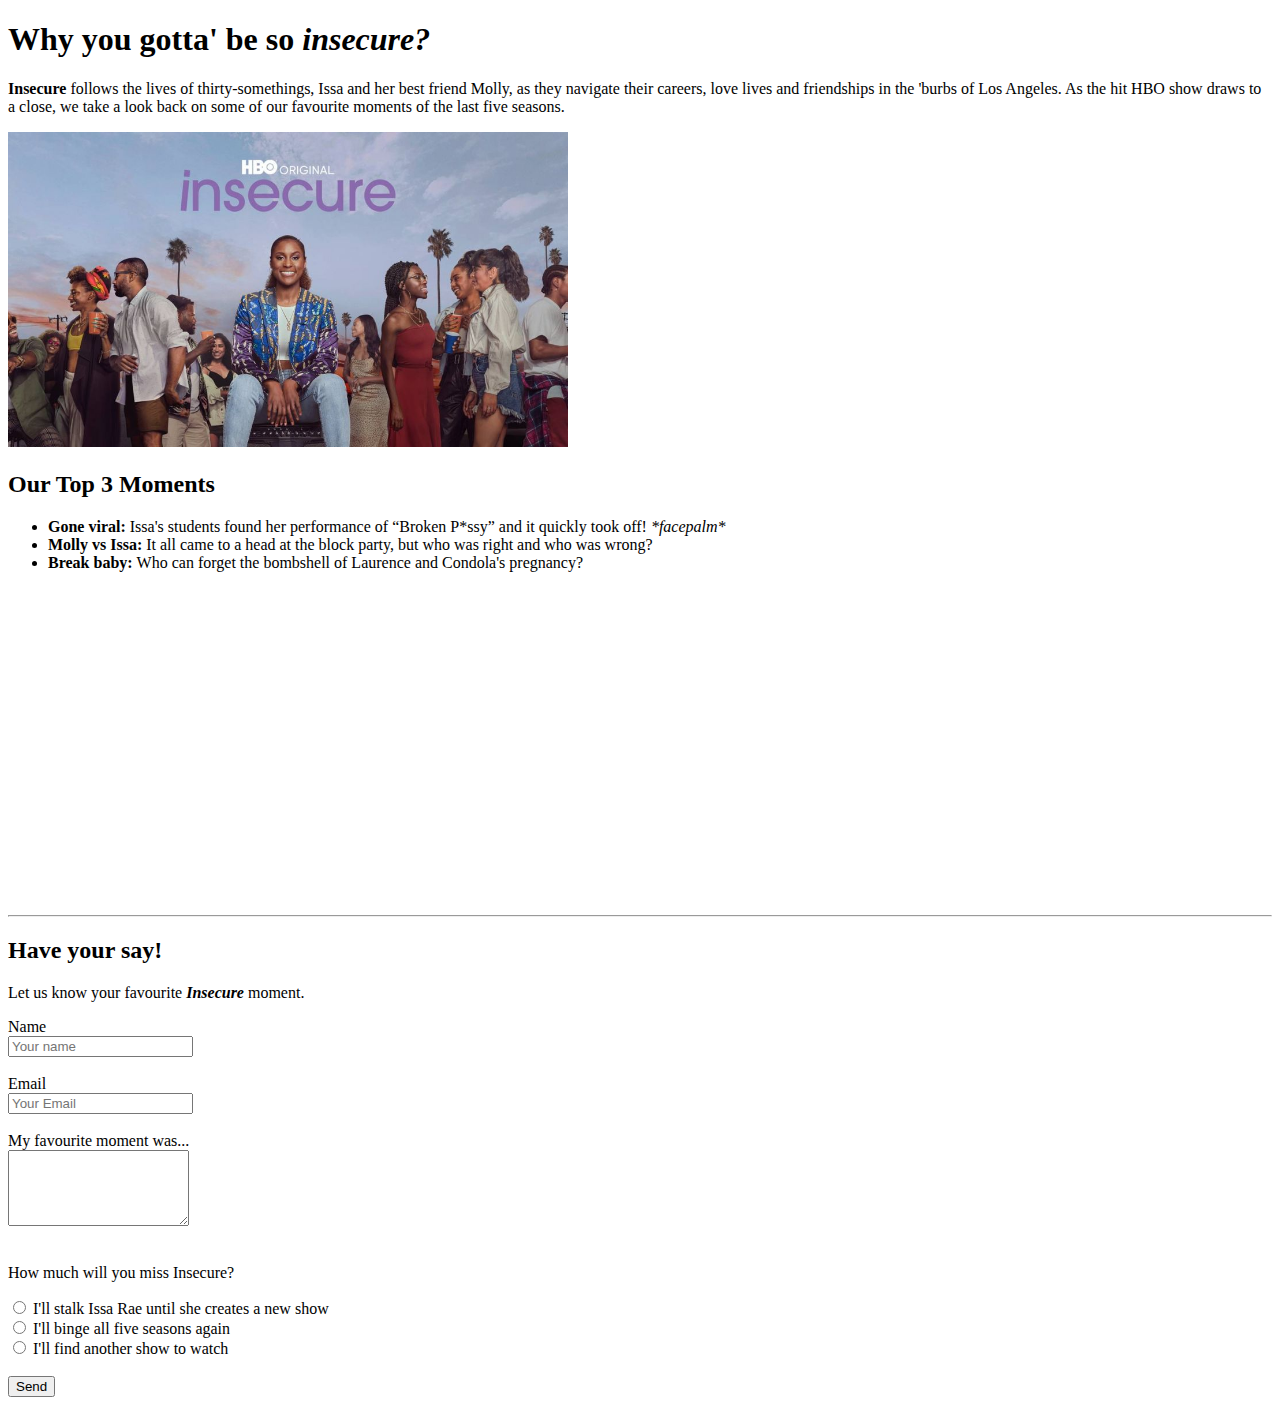
==== fan-page/index.html @ f6d26147 "adding new files" ====
<!DOCTYPE html>
<html lang="en">
  <head>
    <meta charset="utf-8" />
    <meta name="description" content="A fanpage about Insecure, the awesome HBO series by Issa Rae" />
    <meta name="keywords" content="insecure, issa rae, hbo" />
    <meta name="viewport" content="width=device-width, initial-scale=1.0" />
    <meta name="author" content="janinebknr" />
    <title>Insecure Fanpage | Issa Rae | HBO</title>
  </head>
  <body>
    <header></header>
    <main>
      <section>
        <h1>Why you gotta' be so <i>insecure?</i></h1>
        <p><strong>Insecure</strong> follows the lives of thirty-somethings, Issa and her best friend Molly, as they navigate their careers, love lives and friendships in the 'burbs of Los Angeles. As the hit HBO show draws to a close, we take a look back on some of our favourite moments of the last five seasons.</p>
	    <img src="insecure-promo.jpg" alt="Cast of Insecure" width="560" />
        <h2>Our Top 3 Moments</h2>
        <ul>
          <li>
            <strong>Gone viral: </strong>Issa's students found her performance of <q>Broken P*ssy</q> and it quickly took off! <i>*facepalm*</i>
          </li>
          <li>
            <strong>Molly vs Issa: </strong>It all came to a head at the block party, but who was right and who was wrong?
          </li>
          <li>
            <strong>Break baby: </strong>Who can forget the bombshell of Laurence and Condola's pregnancy?
          </li>
        </ul>
        <iframe width="560" height="315" src="https://www.youtube.com/embed/KOHWZvc1sZc" title="Issa Rae Broken P*ssy" frameborder="0" allow="accelerometer; autoplay; clipboard-write; encrypted-media; gyroscope; picture-in-picture" allowfullscreen></iframe>
        <hr />
      </section>
      <section>
        <h2>Have your say!</h2>
        <p>Let us know your favourite <b><i>Insecure</i></b> moment.</p>
        <form onsubmit="submitForm()">
          <label for="name">Name</label><br />
          <input type="text" id="name" name="name" placeholder="Your name" />
          <br /><br />
          <label for="email">Email</label><br />
          <input type="text"  id="email" name="email" placeholder="Your Email" />
          <br /><br />
          <label for="subject">My favourite moment was...</label>
          <br />
          <textarea id="subject" name="subject" placeholder="Enter your favourite moment" style="height:70px">
          </textarea>
          <br /><br />
          <p>How much will you miss Insecure?</p>
          <input type="radio" id="miss1" name="miss" value="30" />
          <label for="miss1">I'll stalk Issa Rae until she creates a new show</label><br />
          <input type="radio" id="miss2" name="miss" value="60" />
          <label for="miss2">I'll binge all five seasons again</label><br />
          <input type="radio" id="miss3" name="miss" value="100" />
          <label for="miss3">I'll find another show to watch</label>
          <br /><br />
          <input type="submit" value="Send" />
        </form>
      </section>
    </main>
  </body>
</html>
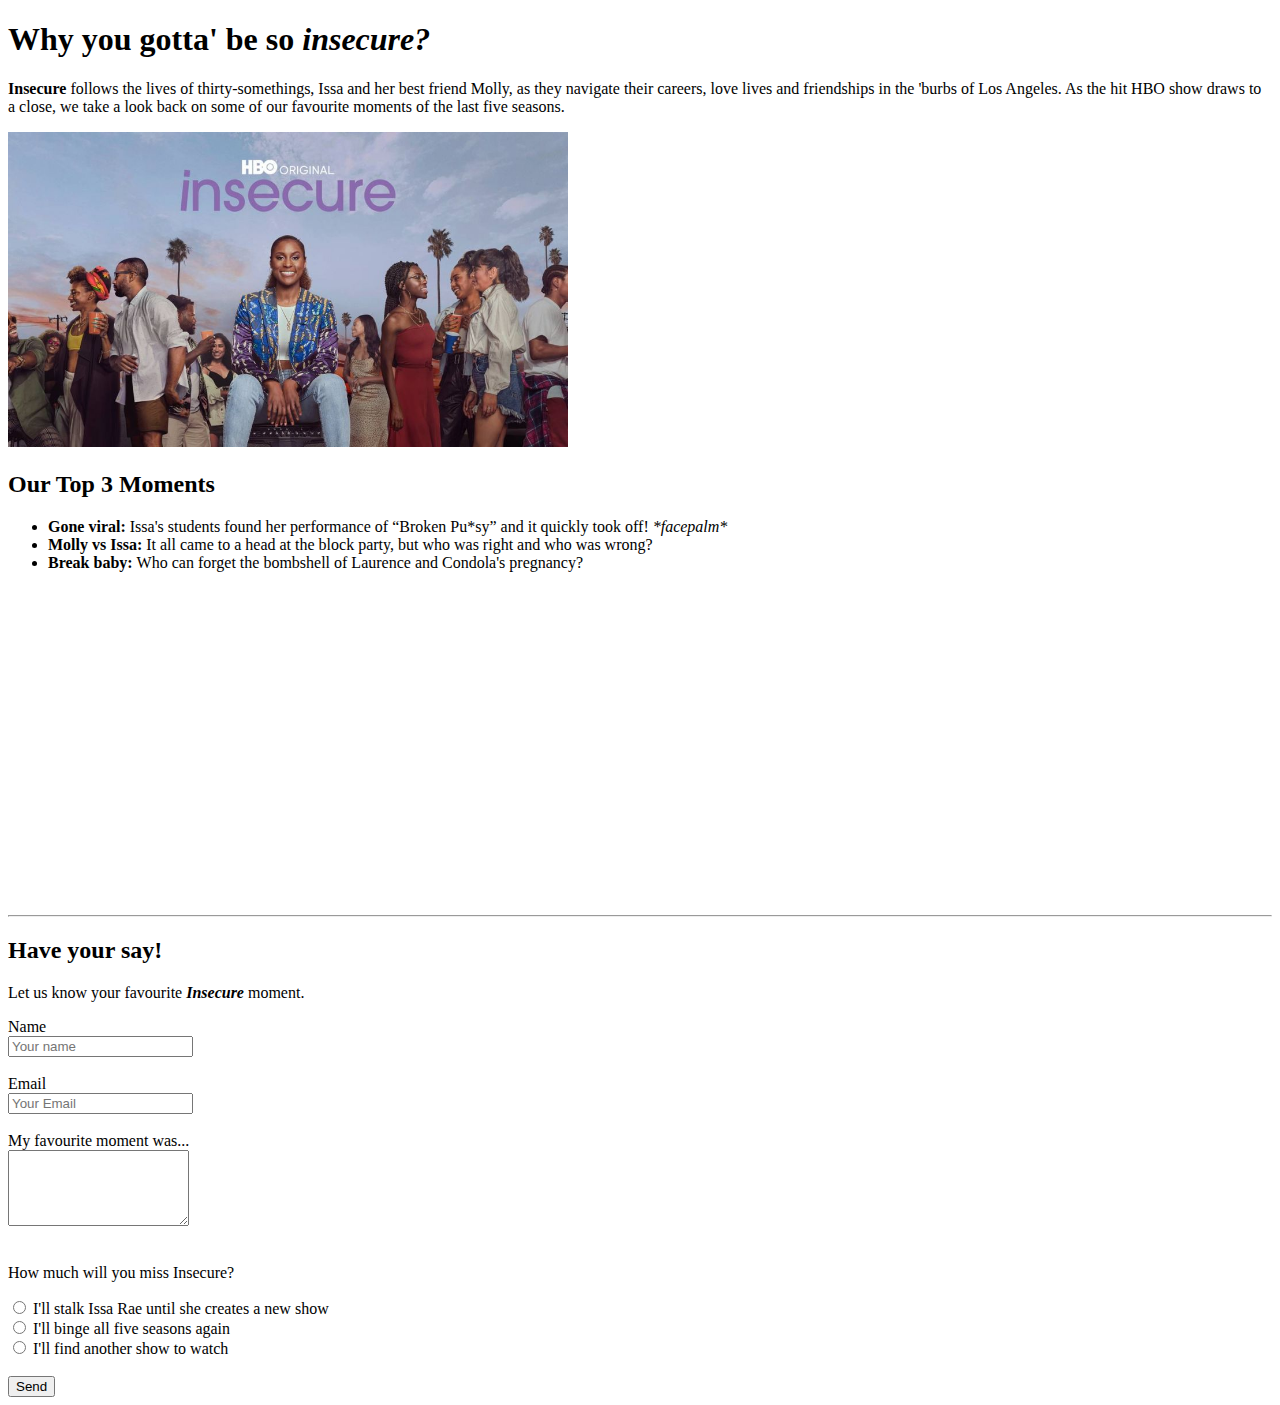
==== commit 21857c4c: "updated spelling on fan page" ====
--- a/fan-page/index.html
+++ b/fan-page/index.html
@@ -18,7 +18,7 @@
         <h2>Our Top 3 Moments</h2>
         <ul>
           <li>
-            <strong>Gone viral: </strong>Issa's students found her performance of <q>Broken P*ssy</q> and it quickly took off! <i>*facepalm*</i>
+            <strong>Gone viral: </strong>Issa's students found her performance of <q>Broken Pu*sy</q> and it quickly took off! <i>*facepalm*</i>
           </li>
           <li>
             <strong>Molly vs Issa: </strong>It all came to a head at the block party, but who was right and who was wrong?
@@ -27,7 +27,7 @@
             <strong>Break baby: </strong>Who can forget the bombshell of Laurence and Condola's pregnancy?
           </li>
         </ul>
-        <iframe width="560" height="315" src="https://www.youtube.com/embed/KOHWZvc1sZc" title="Issa Rae Broken P*ssy" frameborder="0" allow="accelerometer; autoplay; clipboard-write; encrypted-media; gyroscope; picture-in-picture" allowfullscreen></iframe>
+        <iframe width="560" height="315" src="https://www.youtube.com/embed/KOHWZvc1sZc" title="Issa Rae Broken Pu*sy" frameborder="0" allow="accelerometer; autoplay; clipboard-write; encrypted-media; gyroscope; picture-in-picture" allowfullscreen></iframe>
         <hr />
       </section>
       <section>
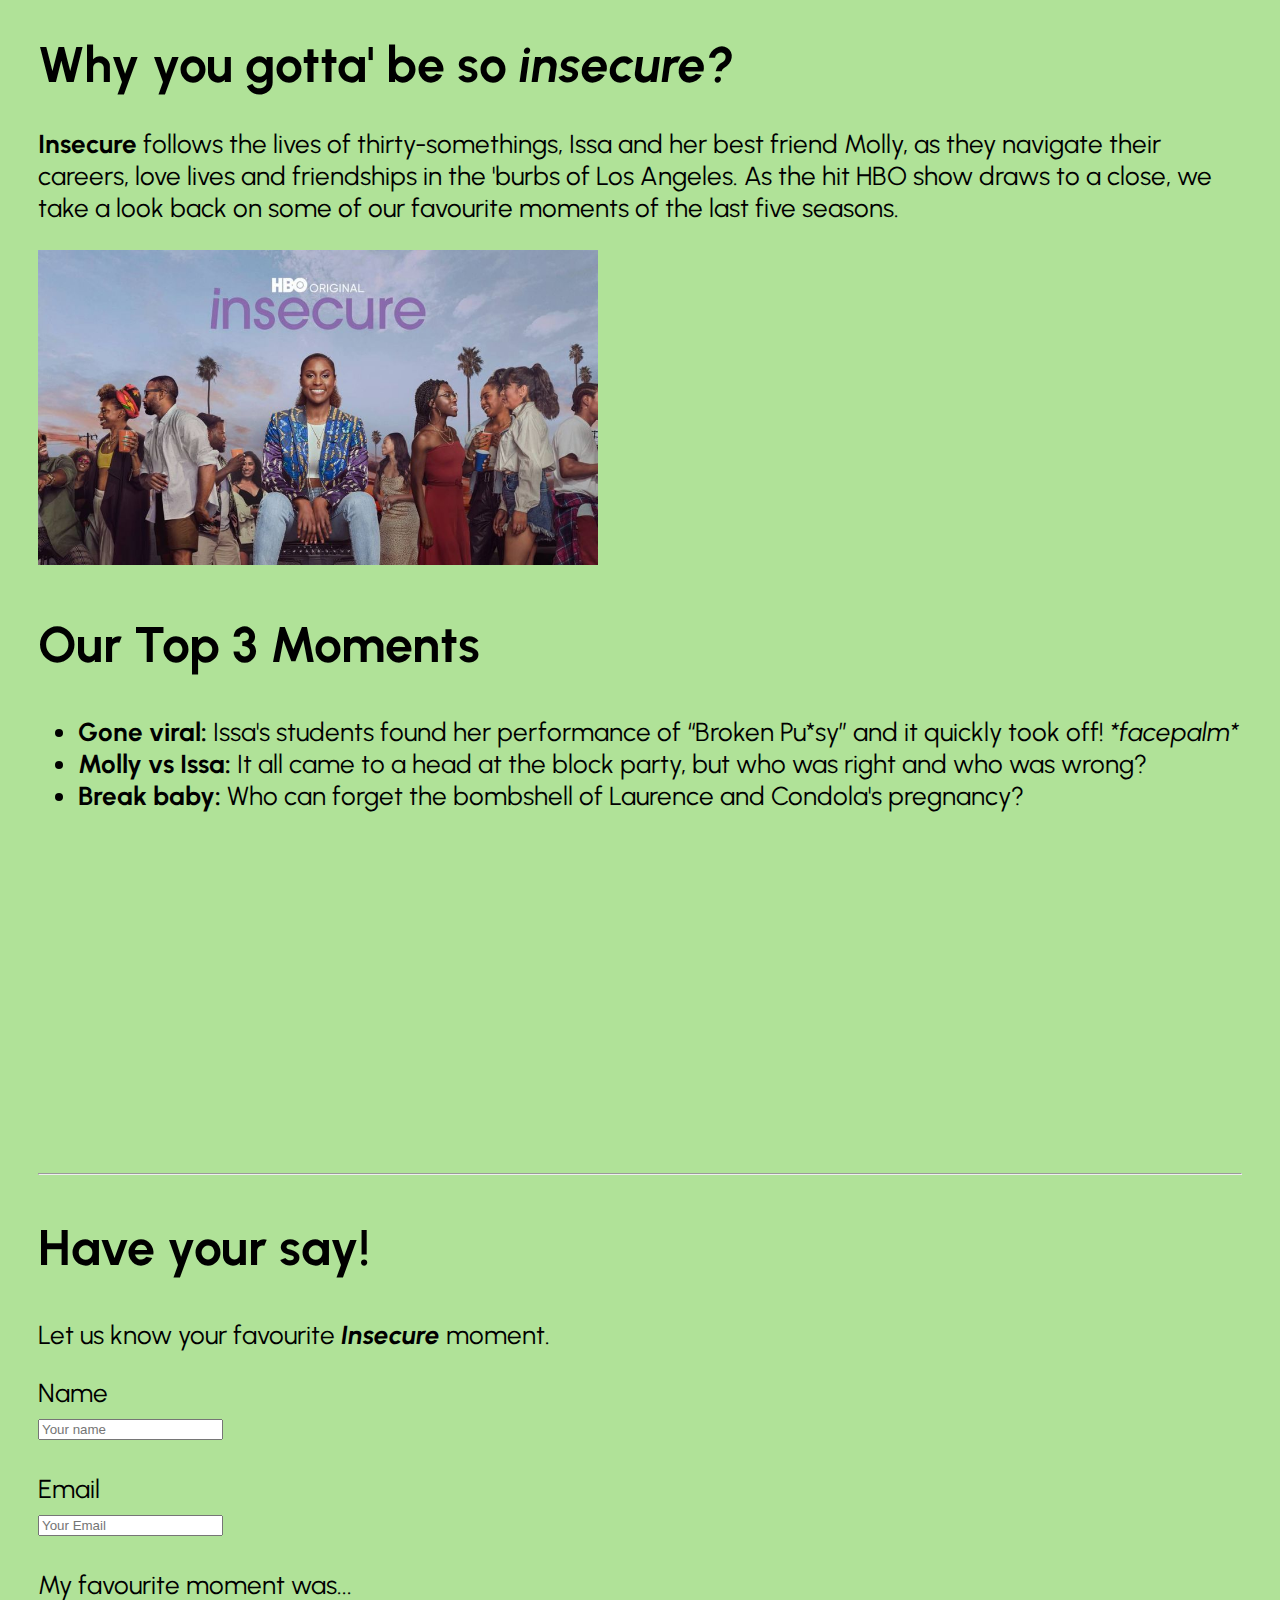
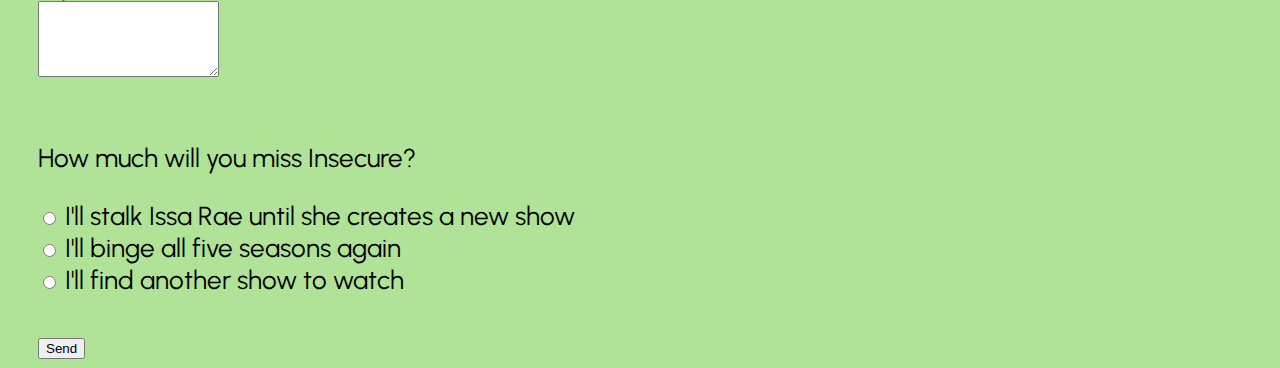
==== commit cfc8011b: "Adding responsive styling" ====
--- a/fan-page/index.html
+++ b/fan-page/index.html
@@ -6,6 +6,7 @@
     <meta name="keywords" content="insecure, issa rae, hbo" />
     <meta name="viewport" content="width=device-width, initial-scale=1.0" />
     <meta name="author" content="janinebknr" />
+    <link rel="stylesheet" type="text/css" href="style.css" />
     <title>Insecure Fanpage | Issa Rae | HBO</title>
   </head>
   <body>
--- a/fan-page/style.css
+++ b/fan-page/style.css
@@ -0,0 +1,38 @@
+@import url('https://fonts.googleapis.com/css2?family=Urbanist:ital,wght@0,400;0,700;1,400;1,700&display=swap');
+
+body { 
+	font-family: 'Urbanist', sans-serif; 
+	font-size: 14px; 
+	background-color: #3D3B8E;
+	color: #FFF;
+}
+
+h1, 
+h2, 
+h3, 
+h4, 
+h5, 
+h6 {
+	font-size: 20px;
+}
+
+@media (min-width: 480px) {
+	body {
+		font-size: 26px; 
+		background-color: #B0E298;
+		color: #000;
+	}
+
+	h1, 
+	h2, 
+	h3, 
+	h4, 
+	h5, 
+	h6 {
+		font-size: 50px;
+	}
+	
+	section {
+		padding: 0 30px;
+	}
+}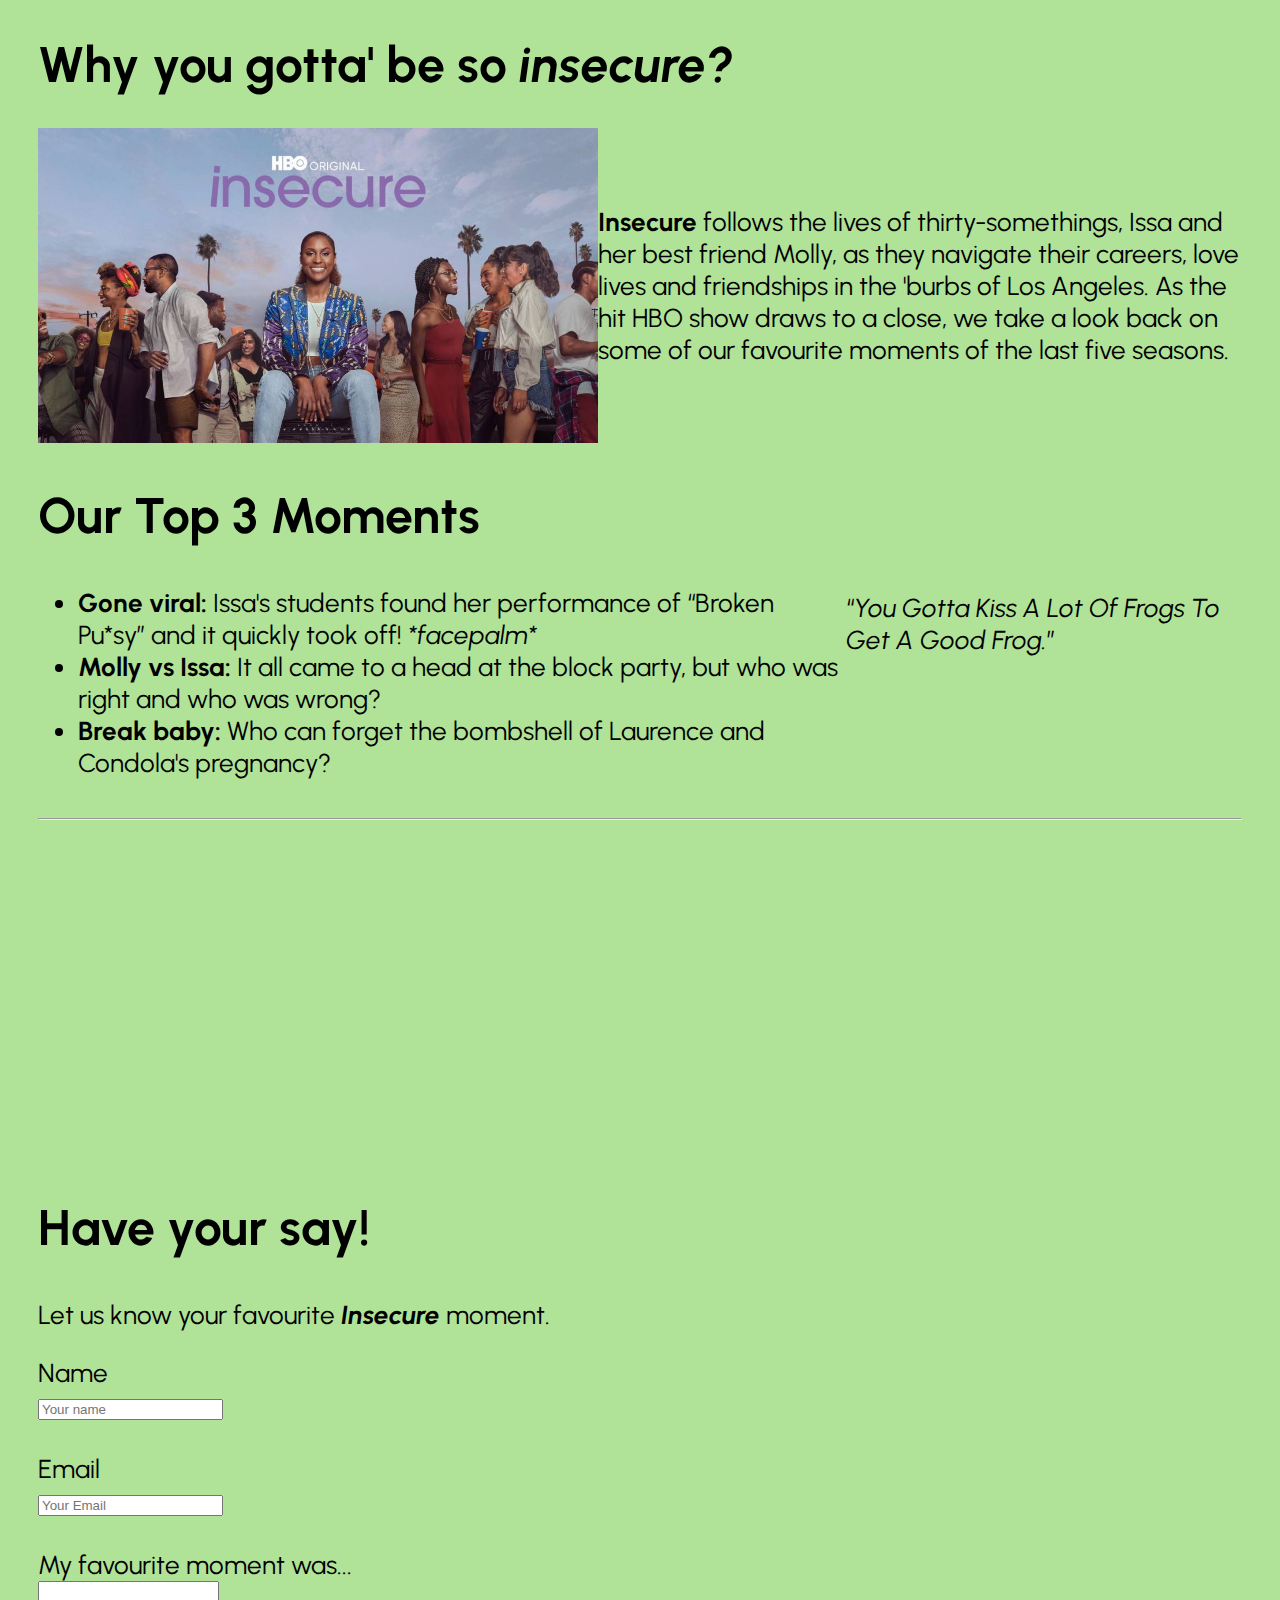
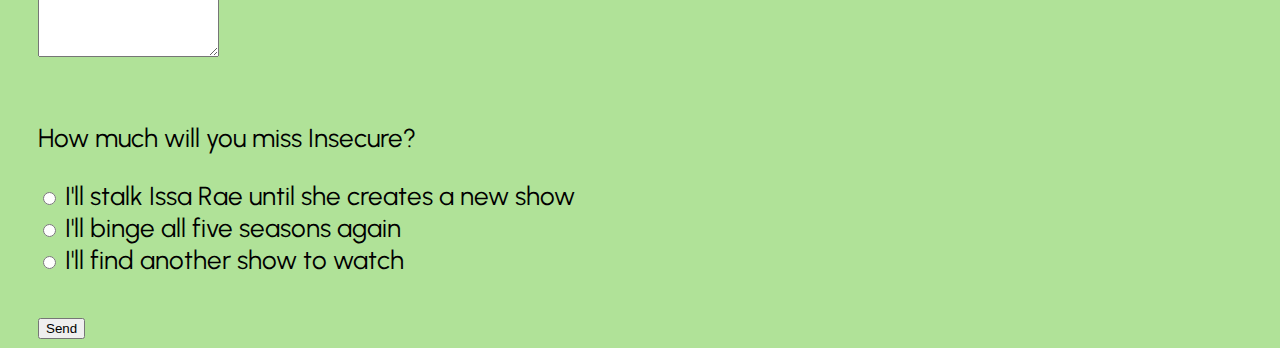
==== commit 01dc6db2: "Adding flexbox to fan page" ====
--- a/fan-page/index.html
+++ b/fan-page/index.html
@@ -14,23 +14,29 @@
     <main>
       <section>
         <h1>Why you gotta' be so <i>insecure?</i></h1>
-        <p><strong>Insecure</strong> follows the lives of thirty-somethings, Issa and her best friend Molly, as they navigate their careers, love lives and friendships in the 'burbs of Los Angeles. As the hit HBO show draws to a close, we take a look back on some of our favourite moments of the last five seasons.</p>
-	    <img src="insecure-promo.jpg" alt="Cast of Insecure" width="560" />
-        <h2>Our Top 3 Moments</h2>
-        <ul>
-          <li>
-            <strong>Gone viral: </strong>Issa's students found her performance of <q>Broken Pu*sy</q> and it quickly took off! <i>*facepalm*</i>
-          </li>
-          <li>
-            <strong>Molly vs Issa: </strong>It all came to a head at the block party, but who was right and who was wrong?
-          </li>
-          <li>
-            <strong>Break baby: </strong>Who can forget the bombshell of Laurence and Condola's pregnancy?
-          </li>
-        </ul>
-        <iframe width="560" height="315" src="https://www.youtube.com/embed/KOHWZvc1sZc" title="Issa Rae Broken Pu*sy" frameborder="0" allow="accelerometer; autoplay; clipboard-write; encrypted-media; gyroscope; picture-in-picture" allowfullscreen></iframe>
+        <div class="container">
+		    <img src="insecure-promo.jpg" alt="Cast of Insecure" width="560" height="315" />
+	        <p><strong>Insecure</strong> follows the lives of thirty-somethings, Issa and her best friend Molly, as they navigate their careers, love lives and friendships in the 'burbs of Los Angeles. As the hit HBO show draws to a close, we take a look back on some of our favourite moments of the last five seasons.</p>
+        </div>
+        <div class="container">
+	        <div>
+		        <h2>Our Top 3 Moments</h2>
+		        <ul>
+		          <li>
+		            <strong>Gone viral: </strong>Issa's students found her performance of <q>Broken Pu*sy</q> and it quickly took off! <i>*facepalm*</i>
+		          </li>
+		          <li>
+		            <strong>Molly vs Issa: </strong>It all came to a head at the block party, but who was right and who was wrong?
+		          </li>
+		          <li>
+		            <strong>Break baby: </strong>Who can forget the bombshell of Laurence and Condola's pregnancy?
+		          </li>
+		        </ul>
+	        </div>
+	        <p><q><i>You Gotta Kiss A Lot Of Frogs To Get A Good Frog.</i></q></p>
+        </div>
         <hr />
-      </section>
+        <iframe width="560" height="315" src="https://www.youtube.com/embed/KOHWZvc1sZc" title="Issa Rae Broken Pu*sy" frameborder="0" allow="accelerometer; autoplay; clipboard-write; encrypted-media; gyroscope; picture-in-picture" allowfullscreen></iframe>      </section>
       <section>
         <h2>Have your say!</h2>
         <p>Let us know your favourite <b><i>Insecure</i></b> moment.</p>
--- a/fan-page/style.css
+++ b/fan-page/style.css
@@ -32,7 +32,12 @@
 		font-size: 50px;
 	}
 	
-	section {
+	main {
 		padding: 0 30px;
 	}
+	.container {
+		display: flex;
+		justify-content: space-between;
+		align-items: center;
+	}
 }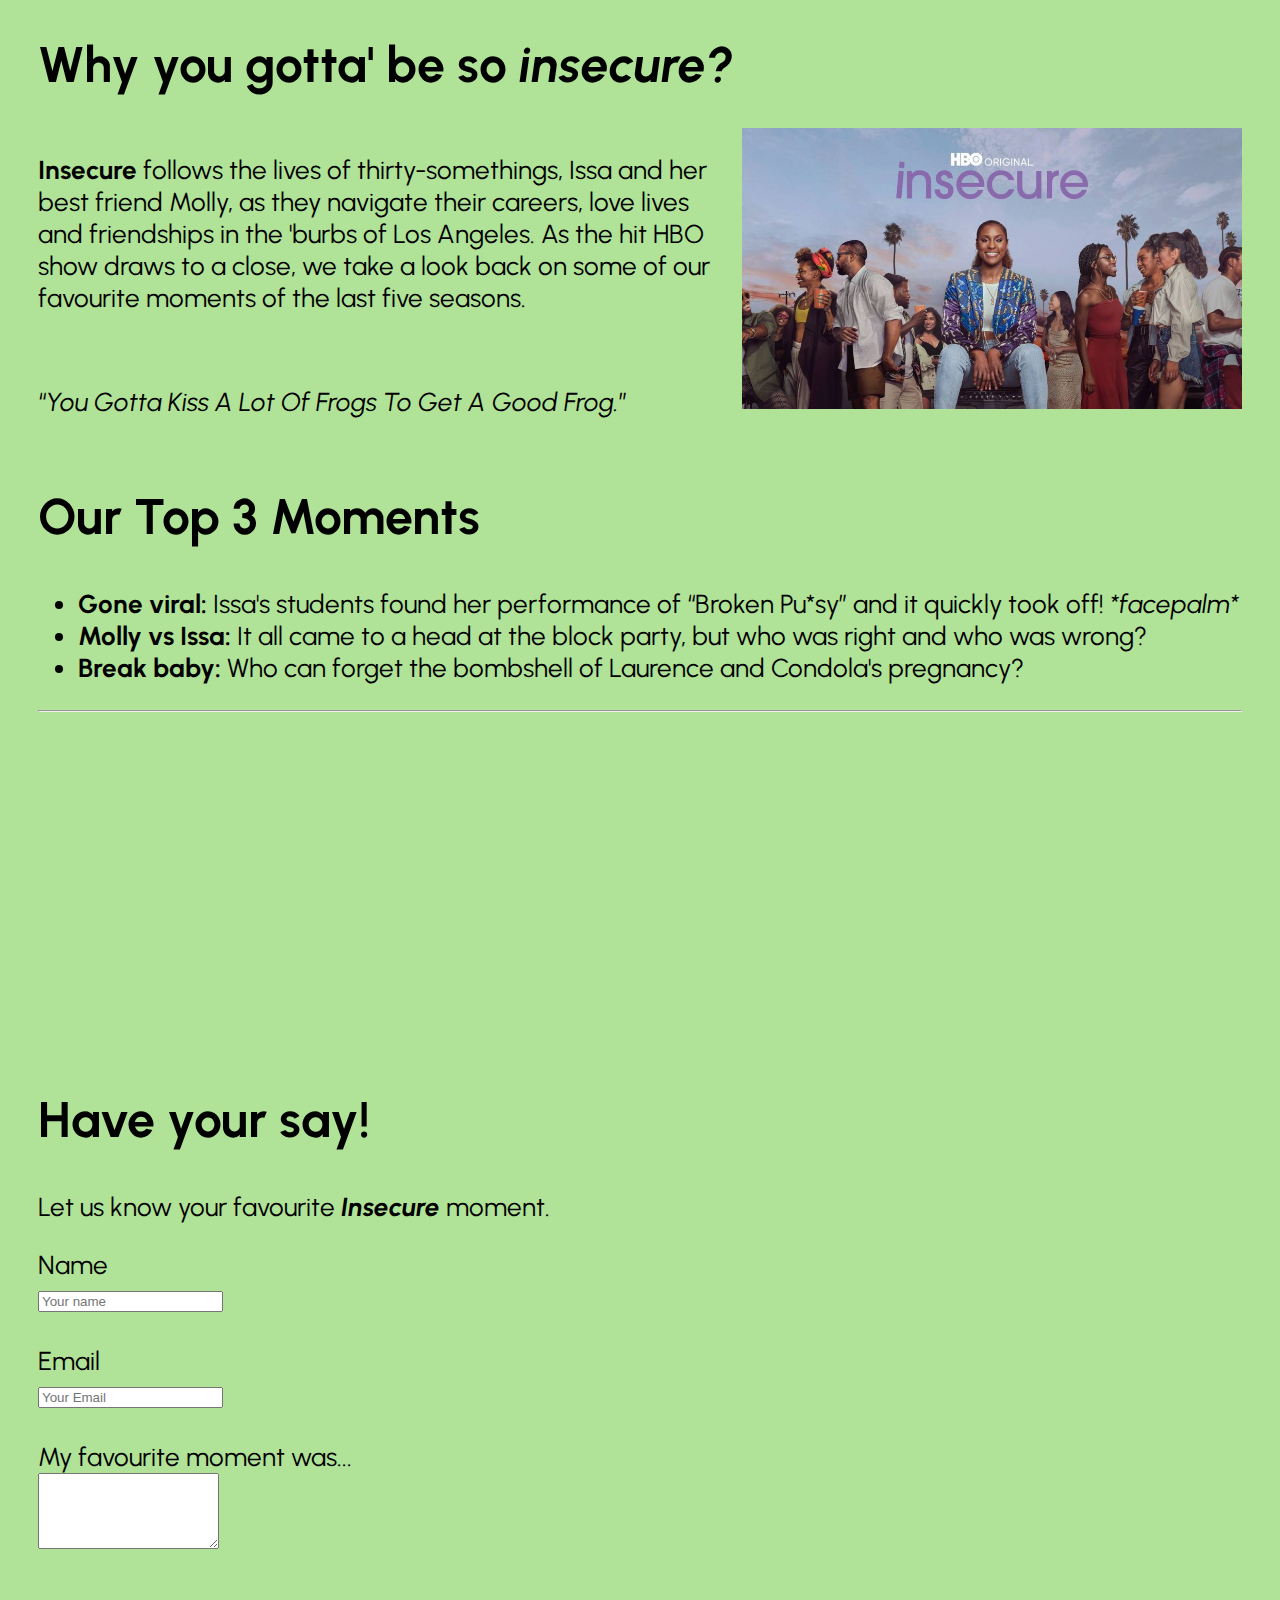
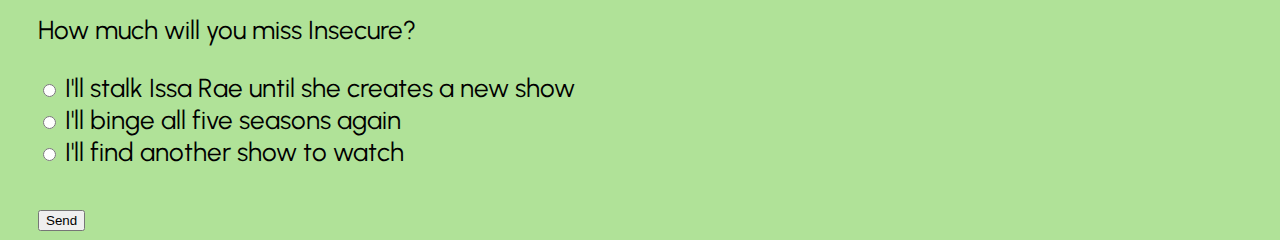
==== commit ad50ca4a: "Changing fan page to use grid" ====
--- a/fan-page/index.html
+++ b/fan-page/index.html
@@ -16,9 +16,10 @@
         <h1>Why you gotta' be so <i>insecure?</i></h1>
         <div class="container">
 		    <img src="insecure-promo.jpg" alt="Cast of Insecure" width="560" height="315" />
-	        <p><strong>Insecure</strong> follows the lives of thirty-somethings, Issa and her best friend Molly, as they navigate their careers, love lives and friendships in the 'burbs of Los Angeles. As the hit HBO show draws to a close, we take a look back on some of our favourite moments of the last five seasons.</p>
+	        <p class="introduction"><strong>Insecure</strong> follows the lives of thirty-somethings, Issa and her best friend Molly, as they navigate their careers, love lives and friendships in the 'burbs of Los Angeles. As the hit HBO show draws to a close, we take a look back on some of our favourite moments of the last five seasons.</p>
+	        <p class="quote"><q><i>You Gotta Kiss A Lot Of Frogs To Get A Good Frog.</i></q></p>
         </div>
-        <div class="container">
+        <div>
 	        <div>
 		        <h2>Our Top 3 Moments</h2>
 		        <ul>
@@ -33,7 +34,6 @@
 		          </li>
 		        </ul>
 	        </div>
-	        <p><q><i>You Gotta Kiss A Lot Of Frogs To Get A Good Frog.</i></q></p>
         </div>
         <hr />
         <iframe width="560" height="315" src="https://www.youtube.com/embed/KOHWZvc1sZc" title="Issa Rae Broken Pu*sy" frameborder="0" allow="accelerometer; autoplay; clipboard-write; encrypted-media; gyroscope; picture-in-picture" allowfullscreen></iframe>      </section>
--- a/fan-page/style.css
+++ b/fan-page/style.css
@@ -15,6 +15,8 @@
 h6 {
 	font-size: 20px;
 }
+
+img { max-width: 100%; height: auto; }
 
 @media (min-width: 480px) {
 	body {
@@ -36,8 +38,15 @@
 		padding: 0 30px;
 	}
 	.container {
-		display: flex;
-		justify-content: space-between;
-		align-items: center;
+		display: grid;
+		grid-template-areas: 
+		"introduction image"
+		"quote image";
+		grid-template-columns: auto 500px;
+		grid-template-rows: auto auto;
+		gap: 20px;
 	}
+	.introduction { grid-area: introduction; }
+	.quote { grid-area: quote; }
+	img { grid-area: image; }
 }